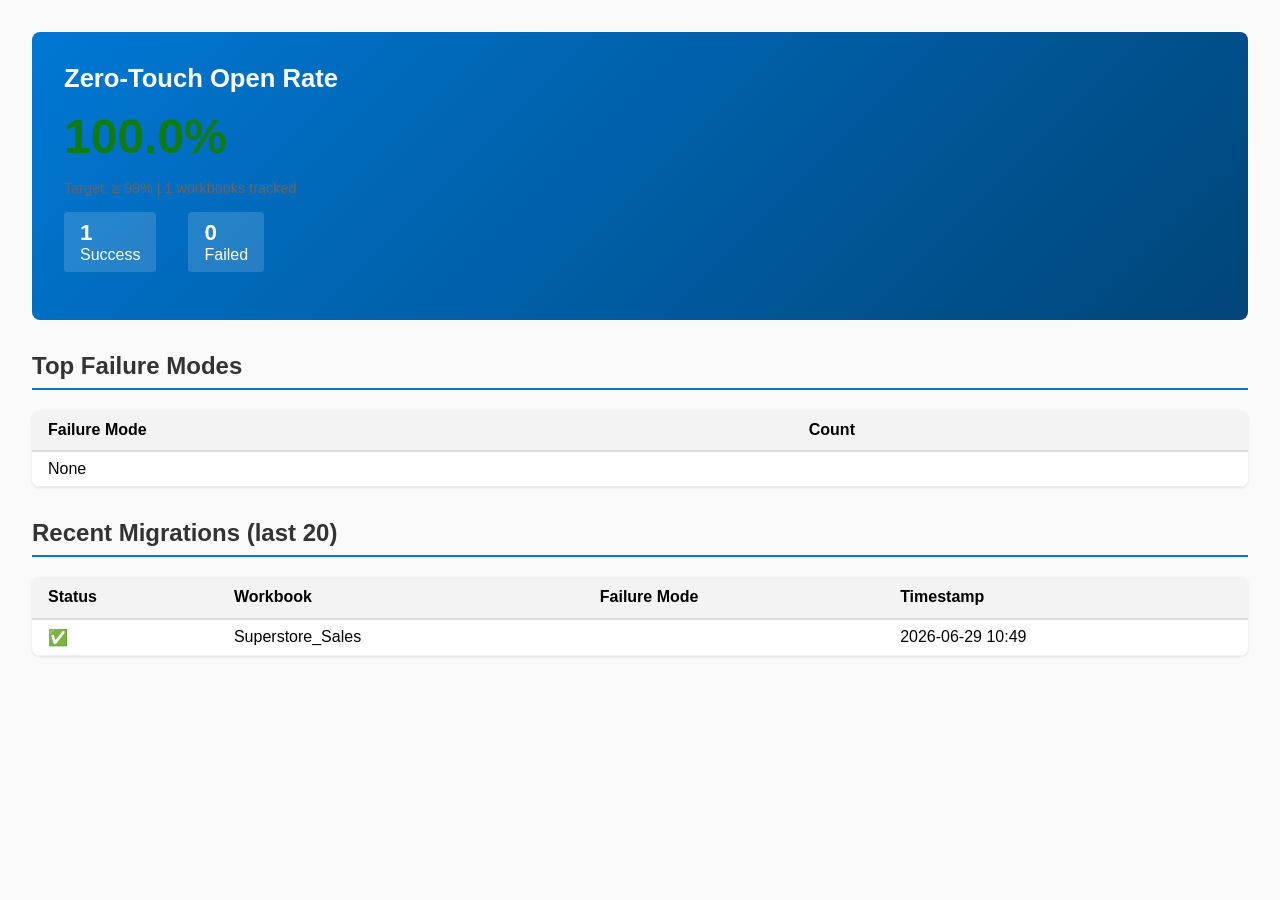
==== docs/zero_error_dashboard.html @ 83319a04 "chore: commit full migration outputs and workspace updates" ====
<!DOCTYPE html>
<html lang="en">
<head>
<meta charset="utf-8">
<title>Zero-Touch Open Rate Dashboard</title>
<style>
  body { font-family: 'Segoe UI', sans-serif; margin: 2rem; background: #fafafa; }
  .header { background: linear-gradient(135deg, #0078d4, #004578);
             color: white; padding: 2rem; border-radius: 8px; margin-bottom: 2rem; }
  .header h1 { margin: 0; font-size: 1.6rem; }
  .rate { font-size: 3rem; font-weight: bold; color: #107c10;
           margin: 1rem 0; }
  .stats { display: flex; gap: 2rem; margin: 1rem 0; }
  .stat { background: rgba(255,255,255,0.15); padding: 0.5rem 1rem;
           border-radius: 4px; }
  .stat .num { font-size: 1.4rem; font-weight: bold; }
  h2 { color: #333; border-bottom: 2px solid #0078d4; padding-bottom: 0.5rem; }
  table { width: 100%; border-collapse: collapse; background: white;
           box-shadow: 0 1px 3px rgba(0,0,0,0.1); border-radius: 8px;
           overflow: hidden; margin-bottom: 2rem; }
  th { background: #f3f3f3; text-align: left; padding: 0.7rem 1rem;
        border-bottom: 2px solid #ddd; }
  td { padding: 0.5rem 1rem; border-bottom: 1px solid #eee; }
  .target { color: #666; font-size: 0.9rem; }
</style>
</head>
<body>
<div class="header">
  <h1>Zero-Touch Open Rate</h1>
  <div class="rate">100.0%</div>
  <p class="target">Target: &ge; 99% | 1 workbooks tracked</p>
  <div class="stats">
    <div class="stat"><div class="num">1</div>Success</div>
    <div class="stat"><div class="num">0</div>Failed</div>
  </div>
</div>

<h2>Top Failure Modes</h2>
<table>
  <thead><tr><th>Failure Mode</th><th>Count</th></tr></thead>
  <tbody><tr><td colspan="2">None</td></tr></tbody>
</table>

<h2>Recent Migrations (last 20)</h2>
<table>
  <thead><tr><th>Status</th><th>Workbook</th><th>Failure Mode</th><th>Timestamp</th></tr></thead>
  <tbody><tr><td>&#9989;</td><td>Superstore_Sales</td><td></td><td>2026-06-29 10:49</td></tr>
</tbody>
</table>
</body>
</html>
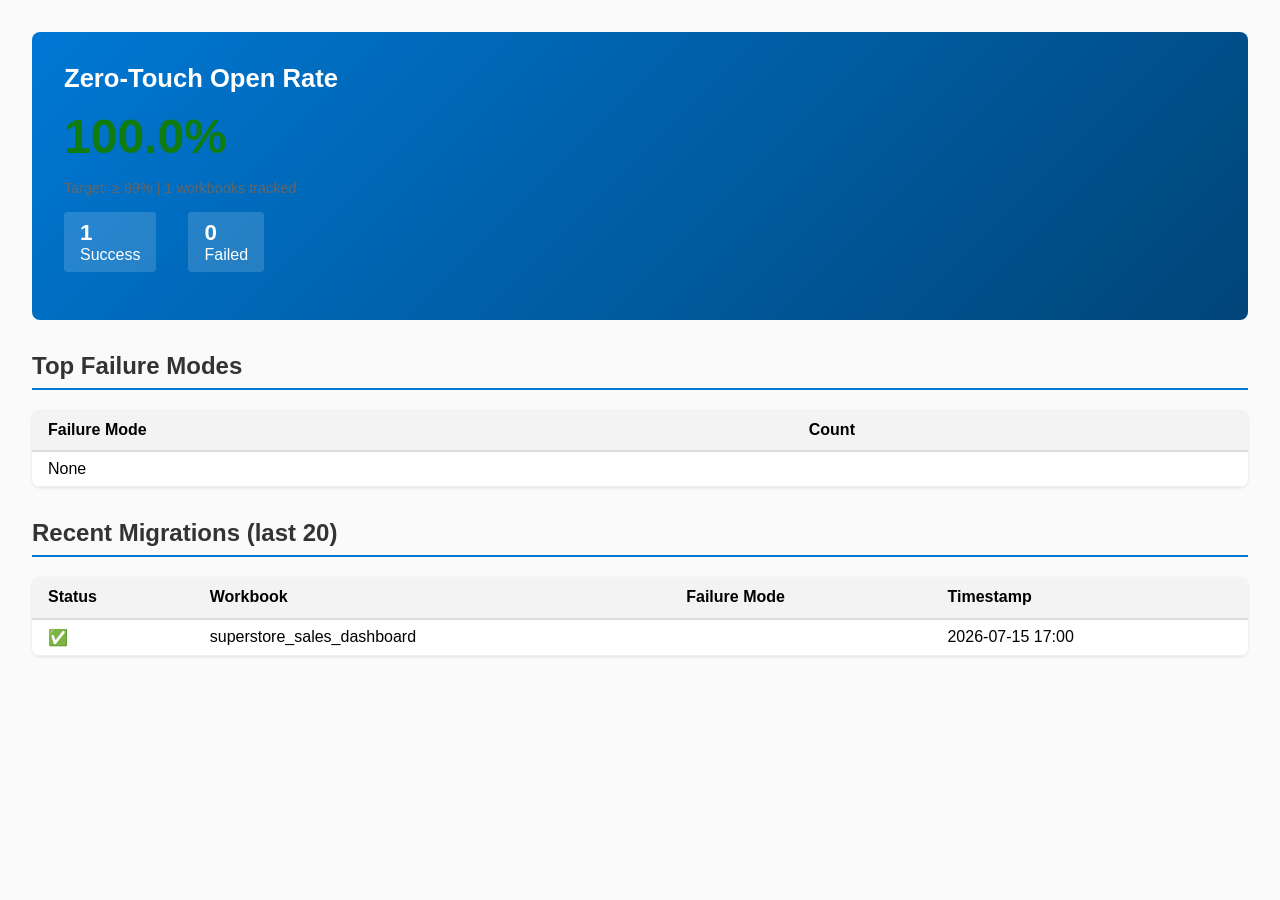
==== commit 745cc964: "feat: operationalize Fabric migration and validation" ====
--- a/docs/zero_error_dashboard.html
+++ b/docs/zero_error_dashboard.html
@@ -44,7 +44,7 @@
 <h2>Recent Migrations (last 20)</h2>
 <table>
   <thead><tr><th>Status</th><th>Workbook</th><th>Failure Mode</th><th>Timestamp</th></tr></thead>
-  <tbody><tr><td>&#9989;</td><td>Superstore_Sales</td><td></td><td>2026-06-29 10:49</td></tr>
+  <tbody><tr><td>&#9989;</td><td>superstore_sales_dashboard</td><td></td><td>2026-07-15 17:00</td></tr>
 </tbody>
 </table>
 </body>
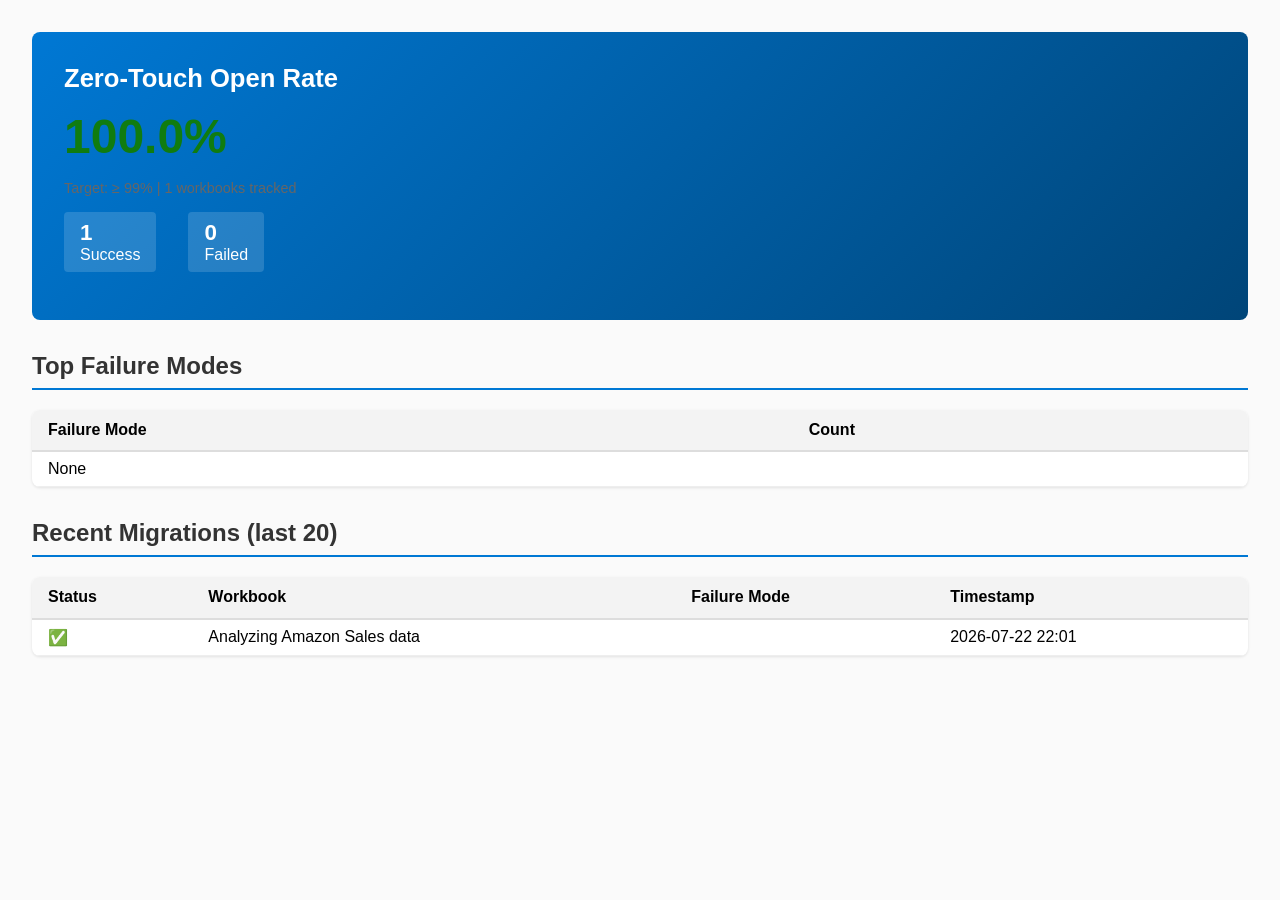
==== commit 717abe03: "Add modern HTML/CSS/JS web UI and Render.com deployment configuration" ====
--- a/docs/zero_error_dashboard.html
+++ b/docs/zero_error_dashboard.html
@@ -44,7 +44,7 @@
 <h2>Recent Migrations (last 20)</h2>
 <table>
   <thead><tr><th>Status</th><th>Workbook</th><th>Failure Mode</th><th>Timestamp</th></tr></thead>
-  <tbody><tr><td>&#9989;</td><td>superstore_sales_dashboard</td><td></td><td>2026-07-15 17:00</td></tr>
+  <tbody><tr><td>&#9989;</td><td>Analyzing Amazon Sales data</td><td></td><td>2026-07-22 22:01</td></tr>
 </tbody>
 </table>
 </body>
